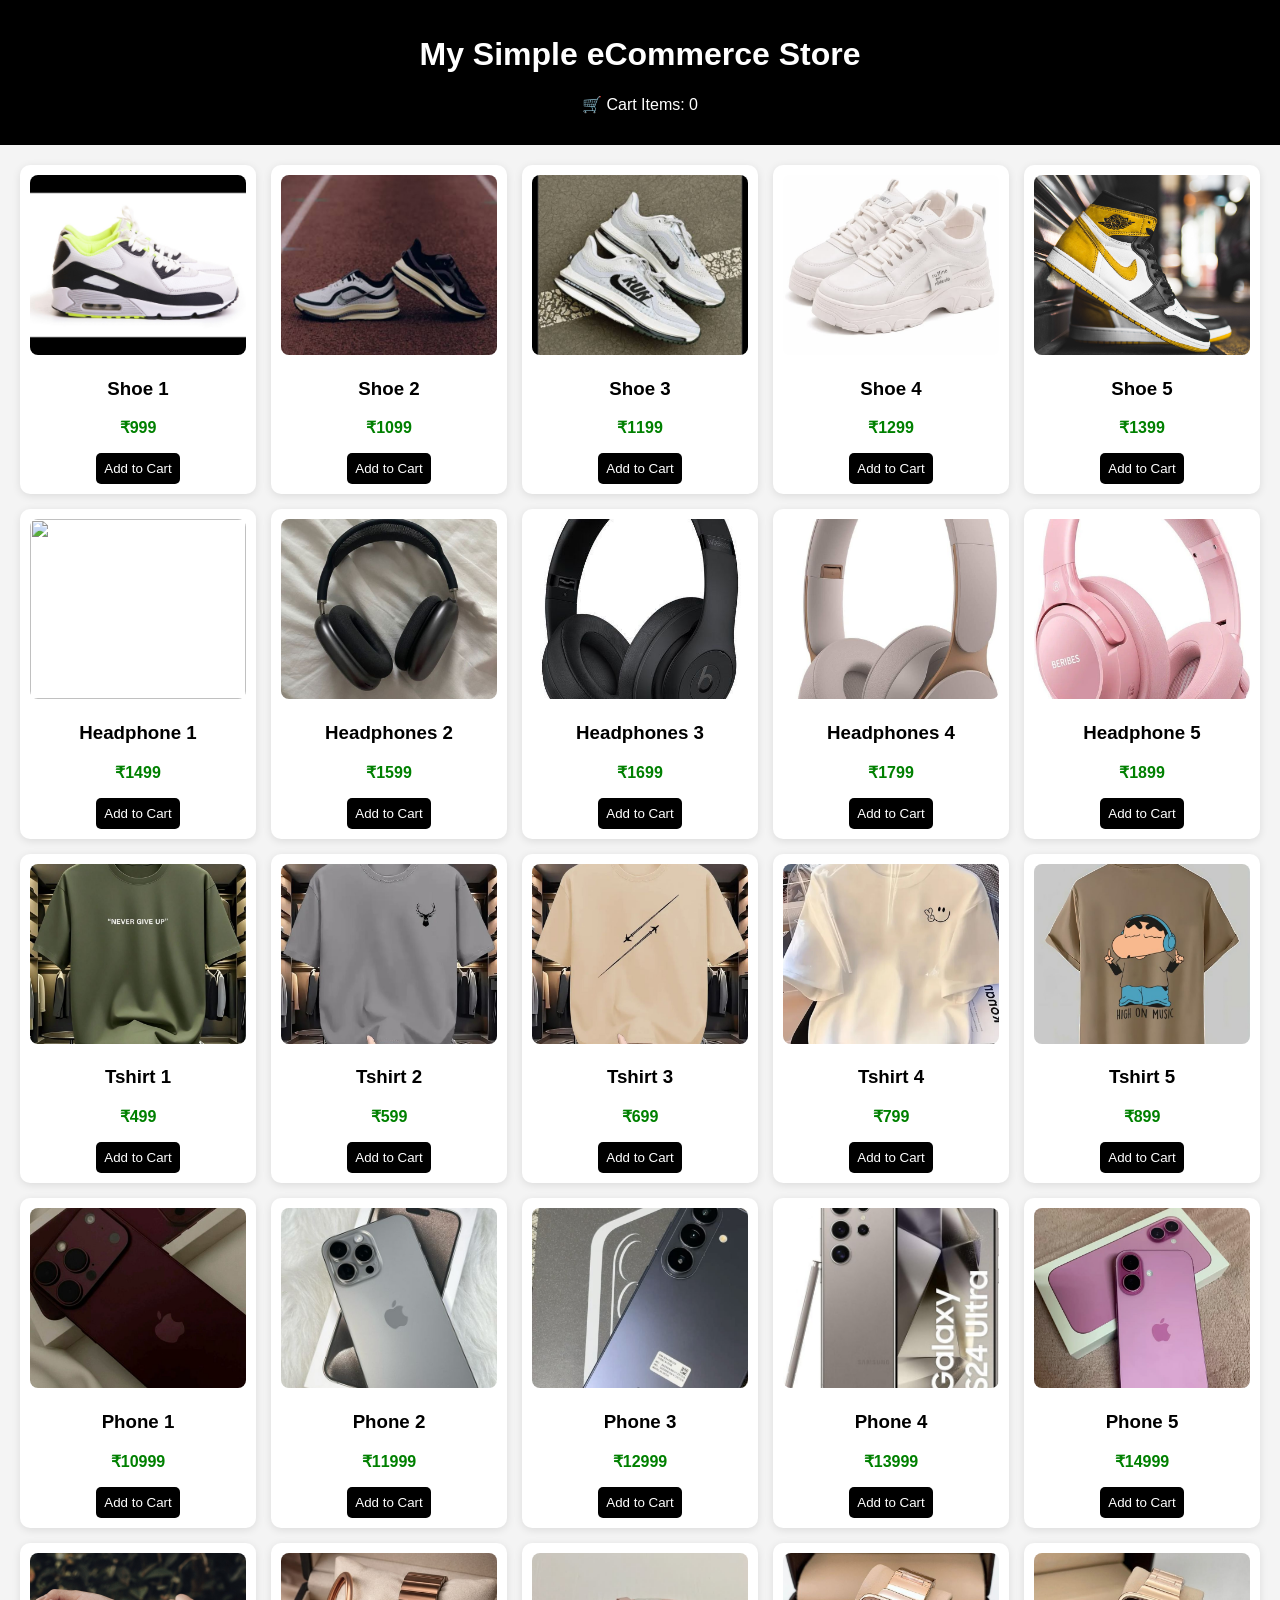
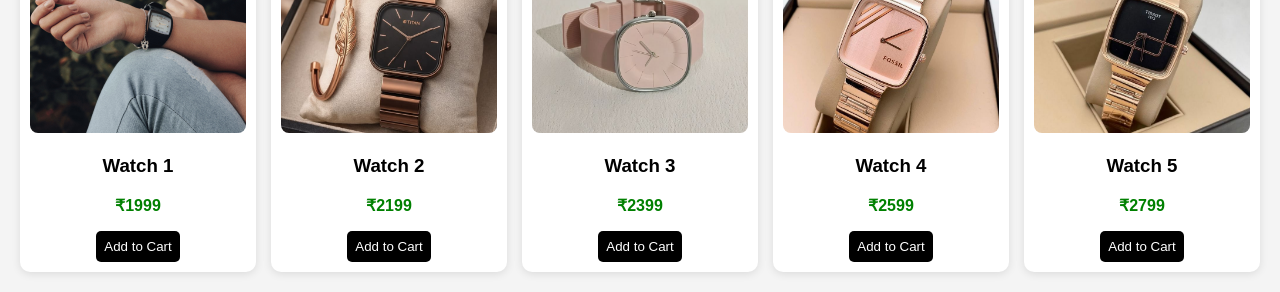
==== index.html @ 7e72c927 "Update index.html" ====
<!DOCTYPE html>
<html lang="en">
<head>
  <meta charset="UTF-8">
  <title>My eCommerce Store</title>

  <style>
    body {
      font-family: Arial;
      margin: 0;
      background: #f4f4f4;
    }

    header {
      background: black;
      color: white;
      padding: 15px;
      text-align: center;
      position: sticky;
      top: 0;
    }

    .container {
      display: grid;
      grid-template-columns: repeat(auto-fit, minmax(220px, 1fr));
      gap: 15px;
      padding: 20px;
    }

    .card {
      background: white;
      padding: 10px;
      border-radius: 10px;
      text-align: center;
      box-shadow: 0 2px 8px rgba(0,0,0,0.1);
    }

    .card img {
      width: 100%;
      height: 180px;
      object-fit: cover;
      border-radius: 8px;
    }

    .price {
      color: green;
      font-weight: bold;
    }

    button {
      padding: 8px;
      border: none;
      background: black;
      color: white;
      border-radius: 5px;
      cursor: pointer;
    }

    button:hover {
      background: #333;
    }
  </style>
</head>

<body>

<header>
  <h1>My Simple eCommerce Store</h1>
  <p>🛒 Cart Items: <span id="cart-count">0</span></p>
</header>

<div class="container">

  <!-- SHOES -->
  <div class="card">
    <img src="shoe1.jpg">
    <h3>Shoe 1</h3>
    <p class="price">₹999</p>
    <button onclick="addToCart('Shoe 1',999)">Add to Cart</button>
  </div>

  <div class="card">
    <img src="shoe2.jpg">
    <h3>Shoe 2</h3>
    <p class="price">₹1099</p>
    <button onclick="addToCart('Shoe 2',1099)">Add to Cart</button>
  </div>

  <div class="card">
    <img src="shoe3.jpg">
    <h3>Shoe 3</h3>
    <p class="price">₹1199</p>
    <button onclick="addToCart('Shoe 3',1199)">Add to Cart</button>
  </div>

  <div class="card">
    <img src="shoe4.jpg">
    <h3>Shoe 4</h3>
    <p class="price">₹1299</p>
    <button onclick="addToCart('Shoe 4',1299)">Add to Cart</button>
  </div>

  <div class="card">
    <img src="shoe5.jpg">
    <h3>Shoe 5</h3>
    <p class="price">₹1399</p>
    <button onclick="addToCart('Shoe 5',1399)">Add to Cart</button>
  </div>

  <!-- HEADPHONES -->
  <div class="card">
    <img src="headphones1.jpg">
    <h3>Headphone 1</h3>
    <p class="price">₹1499</p>
    <button onclick="addToCart('Headphone 1',1499)">Add to Cart</button>
  </div>

  <div class="card">
    <img src="headphones2.jpg">
    <h3>Headphones 2</h3>
    <p class="price">₹1599</p>
    <button onclick="addToCart('Headphone 2',1599)">Add to Cart</button>
  </div>

  <div class="card">
    <img src="headphones3.jpg">
    <h3>Headphones 3</h3>
    <p class="price">₹1699</p>
    <button onclick="addToCart('Headphone 3',1699)">Add to Cart</button>
  </div>

  <div class="card">
    <img src="headphones4.jpg">
    <h3>Headphones 4</h3>
    <p class="price">₹1799</p>
    <button onclick="addToCart('Headphone 4',1799)">Add to Cart</button>
  </div>

  <div class="card">
    <img src="headphones5.jpg">
    <h3>Headphone 5</h3>
    <p class="price">₹1899</p>
    <button onclick="addToCart('Headphone 5',1899)">Add to Cart</button>
  </div>

  <!-- TSHIRTS -->
  <div class="card">
    <img src="tshirt1.jpg">
    <h3>Tshirt 1</h3>
    <p class="price">₹499</p>
    <button onclick="addToCart('Tshirt 1',499)">Add to Cart</button>
  </div>

  <div class="card">
    <img src="tshirt2.jpg">
    <h3>Tshirt 2</h3>
    <p class="price">₹599</p>
    <button onclick="addToCart('Tshirt 2',599)">Add to Cart</button>
  </div>

  <div class="card">
    <img src="tshirt3.jpg">
    <h3>Tshirt 3</h3>
    <p class="price">₹699</p>
    <button onclick="addToCart('Tshirt 3',699)">Add to Cart</button>
  </div>

  <div class="card">
    <img src="tshirt4.jpg">
    <h3>Tshirt 4</h3>
    <p class="price">₹799</p>
    <button onclick="addToCart('Tshirt 4',799)">Add to Cart</button>
  </div>

  <div class="card">
    <img src="tshirt5.jpg">
    <h3>Tshirt 5</h3>
    <p class="price">₹899</p>
    <button onclick="addToCart('Tshirt 5',899)">Add to Cart</button>
  </div>

  <!-- PHONES -->
  <div class="card">
    <img src="phone1.jpg">
    <h3>Phone 1</h3>
    <p class="price">₹10999</p>
    <button onclick="addToCart('Phone 1',10999)">Add to Cart</button>
  </div>

  <div class="card">
    <img src="phone2.jpg">
    <h3>Phone 2</h3>
    <p class="price">₹11999</p>
    <button onclick="addToCart('Phone 2',11999)">Add to Cart</button>
  </div>

  <div class="card">
    <img src="phone3.jpg">
    <h3>Phone 3</h3>
    <p class="price">₹12999</p>
    <button onclick="addToCart('Phone 3',12999)">Add to Cart</button>
  </div>

  <div class="card">
    <img src="phone4.jpg">
    <h3>Phone 4</h3>
    <p class="price">₹13999</p>
    <button onclick="addToCart('Phone 4',13999)">Add to Cart</button>
  </div>

  <div class="card">
    <img src="phone5.jpg">
    <h3>Phone 5</h3>
    <p class="price">₹14999</p>
    <button onclick="addToCart('Phone 5',14999)">Add to Cart</button>
  </div>

  <!-- WATCHES -->
  <div class="card">
    <img src="watch1.jpg">
    <h3>Watch 1</h3>
    <p class="price">₹1999</p>
    <button onclick="addToCart('Watch 1',1999)">Add to Cart</button>
  </div>

  <div class="card">
    <img src="watch2.jpg">
    <h3>Watch 2</h3>
    <p class="price">₹2199</p>
    <button onclick="addToCart('Watch 2',2199)">Add to Cart</button>
  </div>

  <div class="card">
    <img src="watch3.jpg">
    <h3>Watch 3</h3>
    <p class="price">₹2399</p>
    <button onclick="addToCart('Watch 3',2399)">Add to Cart</button>
  </div>

  <div class="card">
    <img src="watch4.jpg">
    <h3>Watch 4</h3>
    <p class="price">₹2599</p>
    <button onclick="addToCart('Watch 4',2599)">Add to Cart</button>
  </div>

  <div class="card">
    <img src="watch5.jpg">
    <h3>Watch 5</h3>
    <p class="price">₹2799</p>
    <button onclick="addToCart('Watch 5',2799)">Add to Cart</button>
  </div>

</div>

<script>
  let cart = JSON.parse(localStorage.getItem("cart")) || [];

  function addToCart(name, price) {
    cart.push({ name, price });
    localStorage.setItem("cart", JSON.stringify(cart));
    document.getElementById("cart-count").innerText = cart.length;
    alert(name + " added to cart!");
  }

  document.getElementById("cart-count").innerText = cart.length;
</script>

</body>
</html>
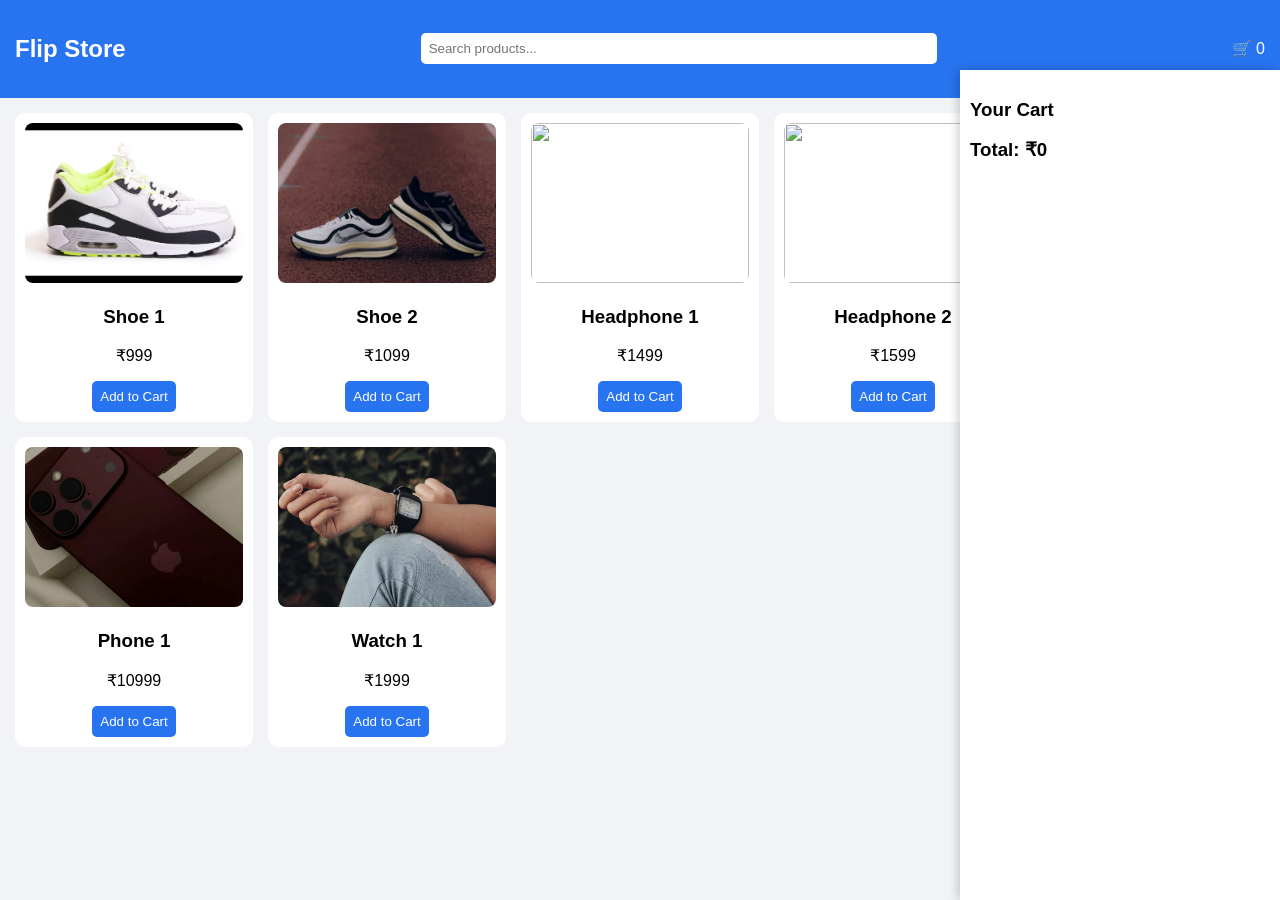
==== commit 0dbac473: "Update index.html" ====
--- a/index.html
+++ b/index.html
@@ -1,269 +1,208 @@
 <!DOCTYPE html>
 <html lang="en">
 <head>
-  <meta charset="UTF-8">
-  <title>My eCommerce Store</title>
-
-  <style>
-    body {
-      font-family: Arial;
-      margin: 0;
-      background: #f4f4f4;
-    }
-
-    header {
-      background: black;
-      color: white;
-      padding: 15px;
-      text-align: center;
-      position: sticky;
-      top: 0;
-    }
-
-    .container {
-      display: grid;
-      grid-template-columns: repeat(auto-fit, minmax(220px, 1fr));
-      gap: 15px;
-      padding: 20px;
-    }
-
-    .card {
-      background: white;
-      padding: 10px;
-      border-radius: 10px;
-      text-align: center;
-      box-shadow: 0 2px 8px rgba(0,0,0,0.1);
-    }
-
-    .card img {
-      width: 100%;
-      height: 180px;
-      object-fit: cover;
-      border-radius: 8px;
-    }
-
-    .price {
-      color: green;
-      font-weight: bold;
-    }
-
-    button {
-      padding: 8px;
-      border: none;
-      background: black;
-      color: white;
-      border-radius: 5px;
-      cursor: pointer;
-    }
-
-    button:hover {
-      background: #333;
-    }
-  </style>
+<meta charset="UTF-8">
+<title>Flip Store</title>
+
+<style>
+body{
+  font-family: Arial;
+  margin:0;
+  background:#f1f3f6;
+}
+
+/* HEADER */
+header{
+  background:#2874f0;
+  color:white;
+  padding:15px;
+  display:flex;
+  justify-content:space-between;
+  align-items:center;
+}
+
+header input{
+  width:40%;
+  padding:8px;
+  border:none;
+  border-radius:5px;
+}
+
+/* PRODUCTS */
+.container{
+  display:grid;
+  grid-template-columns:repeat(auto-fit,minmax(200px,1fr));
+  gap:15px;
+  padding:15px;
+}
+
+.card{
+  background:white;
+  padding:10px;
+  border-radius:10px;
+  text-align:center;
+}
+
+.card img{
+  width:100%;
+  height:160px;
+  object-fit:cover;
+  border-radius:8px;
+}
+
+button{
+  background:#2874f0;
+  color:white;
+  border:none;
+  padding:8px;
+  border-radius:5px;
+  cursor:pointer;
+}
+
+button:hover{
+  background:#0b5ed7;
+}
+
+/* CART BOX */
+.cart{
+  position:fixed;
+  right:0;
+  top:70px;
+  width:300px;
+  height:90%;
+  background:white;
+  box-shadow:-2px 0 10px rgba(0,0,0,0.2);
+  padding:10px;
+  overflow:auto;
+}
+
+.cart-item{
+  border-bottom:1px solid #ddd;
+  padding:10px;
+}
+
+.small-btn{
+  background:red;
+  padding:3px 6px;
+  font-size:12px;
+}
+</style>
 </head>
 
 <body>
 
 <header>
-  <h1>My Simple eCommerce Store</h1>
-  <p>🛒 Cart Items: <span id="cart-count">0</span></p>
+  <h2>Flip Store</h2>
+
+  <input type="text" id="search" placeholder="Search products...">
+
+  <div>
+    🛒 <span id="cart-count">0</span>
+  </div>
 </header>
 
-<div class="container">
-
-  <!-- SHOES -->
-  <div class="card">
-    <img src="shoe1.jpg">
-    <h3>Shoe 1</h3>
-    <p class="price">₹999</p>
-    <button onclick="addToCart('Shoe 1',999)">Add to Cart</button>
-  </div>
-
-  <div class="card">
-    <img src="shoe2.jpg">
-    <h3>Shoe 2</h3>
-    <p class="price">₹1099</p>
-    <button onclick="addToCart('Shoe 2',1099)">Add to Cart</button>
-  </div>
-
-  <div class="card">
-    <img src="shoe3.jpg">
-    <h3>Shoe 3</h3>
-    <p class="price">₹1199</p>
-    <button onclick="addToCart('Shoe 3',1199)">Add to Cart</button>
-  </div>
-
-  <div class="card">
-    <img src="shoe4.jpg">
-    <h3>Shoe 4</h3>
-    <p class="price">₹1299</p>
-    <button onclick="addToCart('Shoe 4',1299)">Add to Cart</button>
-  </div>
-
-  <div class="card">
-    <img src="shoe5.jpg">
-    <h3>Shoe 5</h3>
-    <p class="price">₹1399</p>
-    <button onclick="addToCart('Shoe 5',1399)">Add to Cart</button>
-  </div>
-
-  <!-- HEADPHONES -->
-  <div class="card">
-    <img src="headphones1.jpg">
-    <h3>Headphone 1</h3>
-    <p class="price">₹1499</p>
-    <button onclick="addToCart('Headphone 1',1499)">Add to Cart</button>
-  </div>
-
-  <div class="card">
-    <img src="headphones2.jpg">
-    <h3>Headphones 2</h3>
-    <p class="price">₹1599</p>
-    <button onclick="addToCart('Headphone 2',1599)">Add to Cart</button>
-  </div>
-
-  <div class="card">
-    <img src="headphones3.jpg">
-    <h3>Headphones 3</h3>
-    <p class="price">₹1699</p>
-    <button onclick="addToCart('Headphone 3',1699)">Add to Cart</button>
-  </div>
-
-  <div class="card">
-    <img src="headphones4.jpg">
-    <h3>Headphones 4</h3>
-    <p class="price">₹1799</p>
-    <button onclick="addToCart('Headphone 4',1799)">Add to Cart</button>
-  </div>
-
-  <div class="card">
-    <img src="headphones5.jpg">
-    <h3>Headphone 5</h3>
-    <p class="price">₹1899</p>
-    <button onclick="addToCart('Headphone 5',1899)">Add to Cart</button>
-  </div>
-
-  <!-- TSHIRTS -->
-  <div class="card">
-    <img src="tshirt1.jpg">
-    <h3>Tshirt 1</h3>
-    <p class="price">₹499</p>
-    <button onclick="addToCart('Tshirt 1',499)">Add to Cart</button>
-  </div>
-
-  <div class="card">
-    <img src="tshirt2.jpg">
-    <h3>Tshirt 2</h3>
-    <p class="price">₹599</p>
-    <button onclick="addToCart('Tshirt 2',599)">Add to Cart</button>
-  </div>
-
-  <div class="card">
-    <img src="tshirt3.jpg">
-    <h3>Tshirt 3</h3>
-    <p class="price">₹699</p>
-    <button onclick="addToCart('Tshirt 3',699)">Add to Cart</button>
-  </div>
-
-  <div class="card">
-    <img src="tshirt4.jpg">
-    <h3>Tshirt 4</h3>
-    <p class="price">₹799</p>
-    <button onclick="addToCart('Tshirt 4',799)">Add to Cart</button>
-  </div>
-
-  <div class="card">
-    <img src="tshirt5.jpg">
-    <h3>Tshirt 5</h3>
-    <p class="price">₹899</p>
-    <button onclick="addToCart('Tshirt 5',899)">Add to Cart</button>
-  </div>
-
-  <!-- PHONES -->
-  <div class="card">
-    <img src="phone1.jpg">
-    <h3>Phone 1</h3>
-    <p class="price">₹10999</p>
-    <button onclick="addToCart('Phone 1',10999)">Add to Cart</button>
-  </div>
-
-  <div class="card">
-    <img src="phone2.jpg">
-    <h3>Phone 2</h3>
-    <p class="price">₹11999</p>
-    <button onclick="addToCart('Phone 2',11999)">Add to Cart</button>
-  </div>
-
-  <div class="card">
-    <img src="phone3.jpg">
-    <h3>Phone 3</h3>
-    <p class="price">₹12999</p>
-    <button onclick="addToCart('Phone 3',12999)">Add to Cart</button>
-  </div>
-
-  <div class="card">
-    <img src="phone4.jpg">
-    <h3>Phone 4</h3>
-    <p class="price">₹13999</p>
-    <button onclick="addToCart('Phone 4',13999)">Add to Cart</button>
-  </div>
-
-  <div class="card">
-    <img src="phone5.jpg">
-    <h3>Phone 5</h3>
-    <p class="price">₹14999</p>
-    <button onclick="addToCart('Phone 5',14999)">Add to Cart</button>
-  </div>
-
-  <!-- WATCHES -->
-  <div class="card">
-    <img src="watch1.jpg">
-    <h3>Watch 1</h3>
-    <p class="price">₹1999</p>
-    <button onclick="addToCart('Watch 1',1999)">Add to Cart</button>
-  </div>
-
-  <div class="card">
-    <img src="watch2.jpg">
-    <h3>Watch 2</h3>
-    <p class="price">₹2199</p>
-    <button onclick="addToCart('Watch 2',2199)">Add to Cart</button>
-  </div>
-
-  <div class="card">
-    <img src="watch3.jpg">
-    <h3>Watch 3</h3>
-    <p class="price">₹2399</p>
-    <button onclick="addToCart('Watch 3',2399)">Add to Cart</button>
-  </div>
-
-  <div class="card">
-    <img src="watch4.jpg">
-    <h3>Watch 4</h3>
-    <p class="price">₹2599</p>
-    <button onclick="addToCart('Watch 4',2599)">Add to Cart</button>
-  </div>
-
-  <div class="card">
-    <img src="watch5.jpg">
-    <h3>Watch 5</h3>
-    <p class="price">₹2799</p>
-    <button onclick="addToCart('Watch 5',2799)">Add to Cart</button>
-  </div>
-
+<!-- PRODUCTS -->
+<div class="container" id="product-list"></div>
+
+<!-- CART -->
+<div class="cart">
+  <h3>Your Cart</h3>
+  <div id="cart-items"></div>
+  <h3 id="total"></h3>
 </div>
 
 <script>
-  let cart = JSON.parse(localStorage.getItem("cart")) || [];
-
-  function addToCart(name, price) {
-    cart.push({ name, price });
-    localStorage.setItem("cart", JSON.stringify(cart));
-    document.getElementById("cart-count").innerText = cart.length;
-    alert(name + " added to cart!");
+let cart = JSON.parse(localStorage.getItem("cart")) || [];
+
+/* PRODUCTS */
+let products = [
+  {name:"Shoe 1", price:999, img:"shoe1.jpg"},
+  {name:"Shoe 2", price:1099, img:"shoe2.jpg"},
+  {name:"Headphone 1", price:1499, img:"headphone1.jpg"},
+  {name:"Headphone 2", price:1599, img:"headphone2.jpg"},
+  {name:"Tshirt 1", price:499, img:"tshirt1.jpg"},
+  {name:"Phone 1", price:10999, img:"phone1.jpg"},
+  {name:"Watch 1", price:1999, img:"watch1.jpg"}
+];
+
+/* DISPLAY PRODUCTS */
+function display(list){
+  let box = document.getElementById("product-list");
+  box.innerHTML = "";
+
+  list.forEach((p,i)=>{
+    box.innerHTML += `
+      <div class="card">
+        <img src="${p.img}">
+        <h3>${p.name}</h3>
+        <p>₹${p.price}</p>
+        <button onclick="addToCart(${i})">Add to Cart</button>
+      </div>
+    `;
+  });
+}
+
+/* ADD TO CART */
+function addToCart(i){
+  let item = products[i];
+
+  let found = cart.find(c => c.name === item.name);
+
+  if(found){
+    found.qty += 1;
+  } else {
+    cart.push({...item, qty:1});
   }
 
+  saveCart();
+}
+
+/* REMOVE ITEM */
+function removeItem(i){
+  cart.splice(i,1);
+  saveCart();
+}
+
+/* SAVE + UPDATE */
+function saveCart(){
+  localStorage.setItem("cart", JSON.stringify(cart));
+  updateCart();
+}
+
+/* UPDATE CART UI */
+function updateCart(){
   document.getElementById("cart-count").innerText = cart.length;
+
+  let box = document.getElementById("cart-items");
+  box.innerHTML = "";
+
+  let total = 0;
+
+  cart.forEach((item,i)=>{
+    total += item.price * item.qty;
+
+    box.innerHTML += `
+      <div class="cart-item">
+        <b>${item.name}</b><br>
+        ₹${item.price} × ${item.qty}<br>
+        <button class="small-btn" onclick="removeItem(${i})">Remove</button>
+      </div>
+    `;
+  });
+
+  document.getElementById("total").innerText = "Total: ₹" + total;
+}
+
+/* SEARCH */
+document.getElementById("search").addEventListener("input",function(){
+  let value = this.value.toLowerCase();
+  let filtered = products.filter(p => p.name.toLowerCase().includes(value));
+  display(filtered);
+});
+
+/* INIT */
+display(products);
+updateCart();
 </script>
 
 </body>
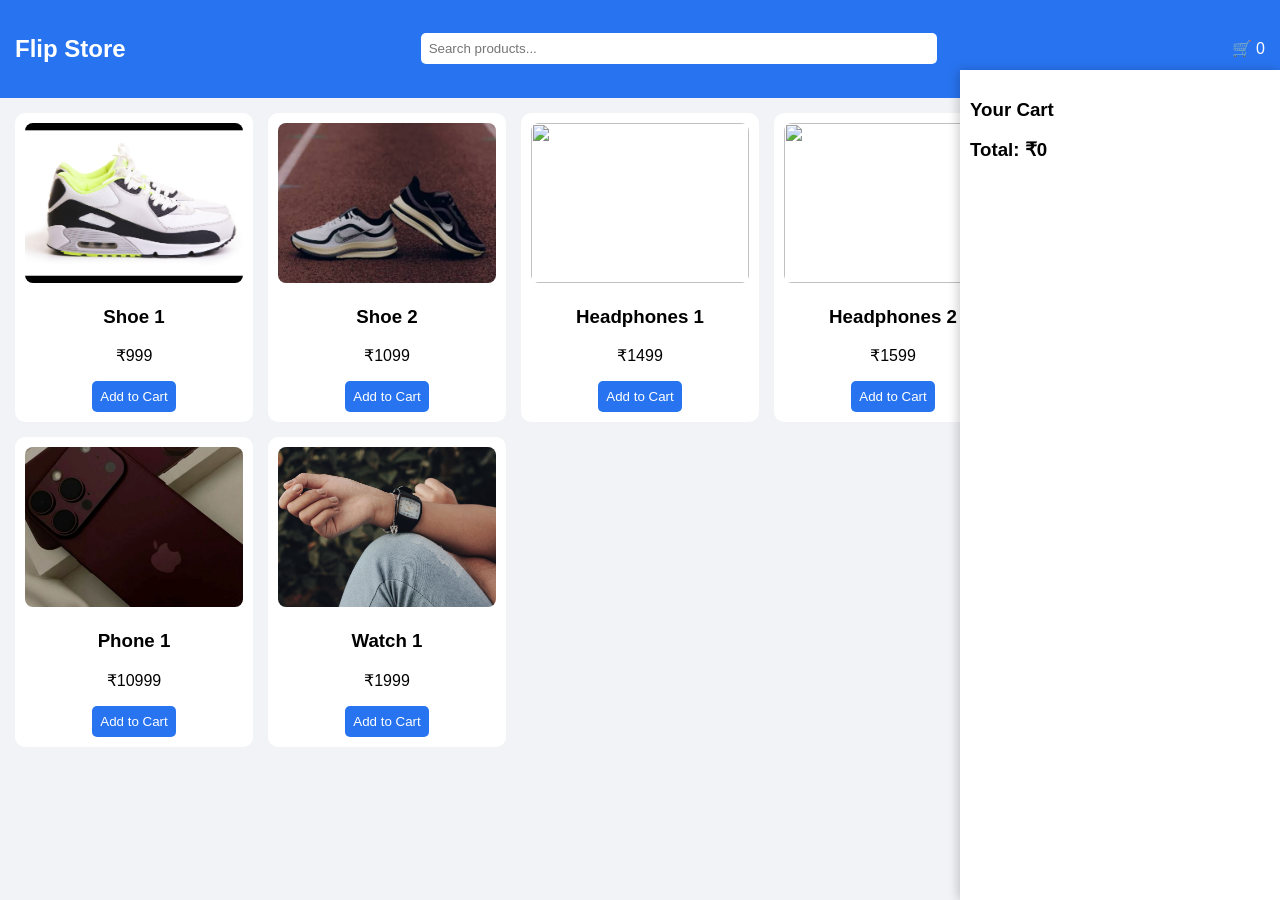
==== commit 204210df: "Update index.html" ====
--- a/index.html
+++ b/index.html
@@ -118,8 +118,8 @@
 let products = [
   {name:"Shoe 1", price:999, img:"shoe1.jpg"},
   {name:"Shoe 2", price:1099, img:"shoe2.jpg"},
-  {name:"Headphone 1", price:1499, img:"headphone1.jpg"},
-  {name:"Headphone 2", price:1599, img:"headphone2.jpg"},
+  {name:"Headphones 1", price:1499, img:"headphone1.jpg"},
+  {name:"Headphones 2", price:1599, img:"headphone2.jpg"},
   {name:"Tshirt 1", price:499, img:"tshirt1.jpg"},
   {name:"Phone 1", price:10999, img:"phone1.jpg"},
   {name:"Watch 1", price:1999, img:"watch1.jpg"}
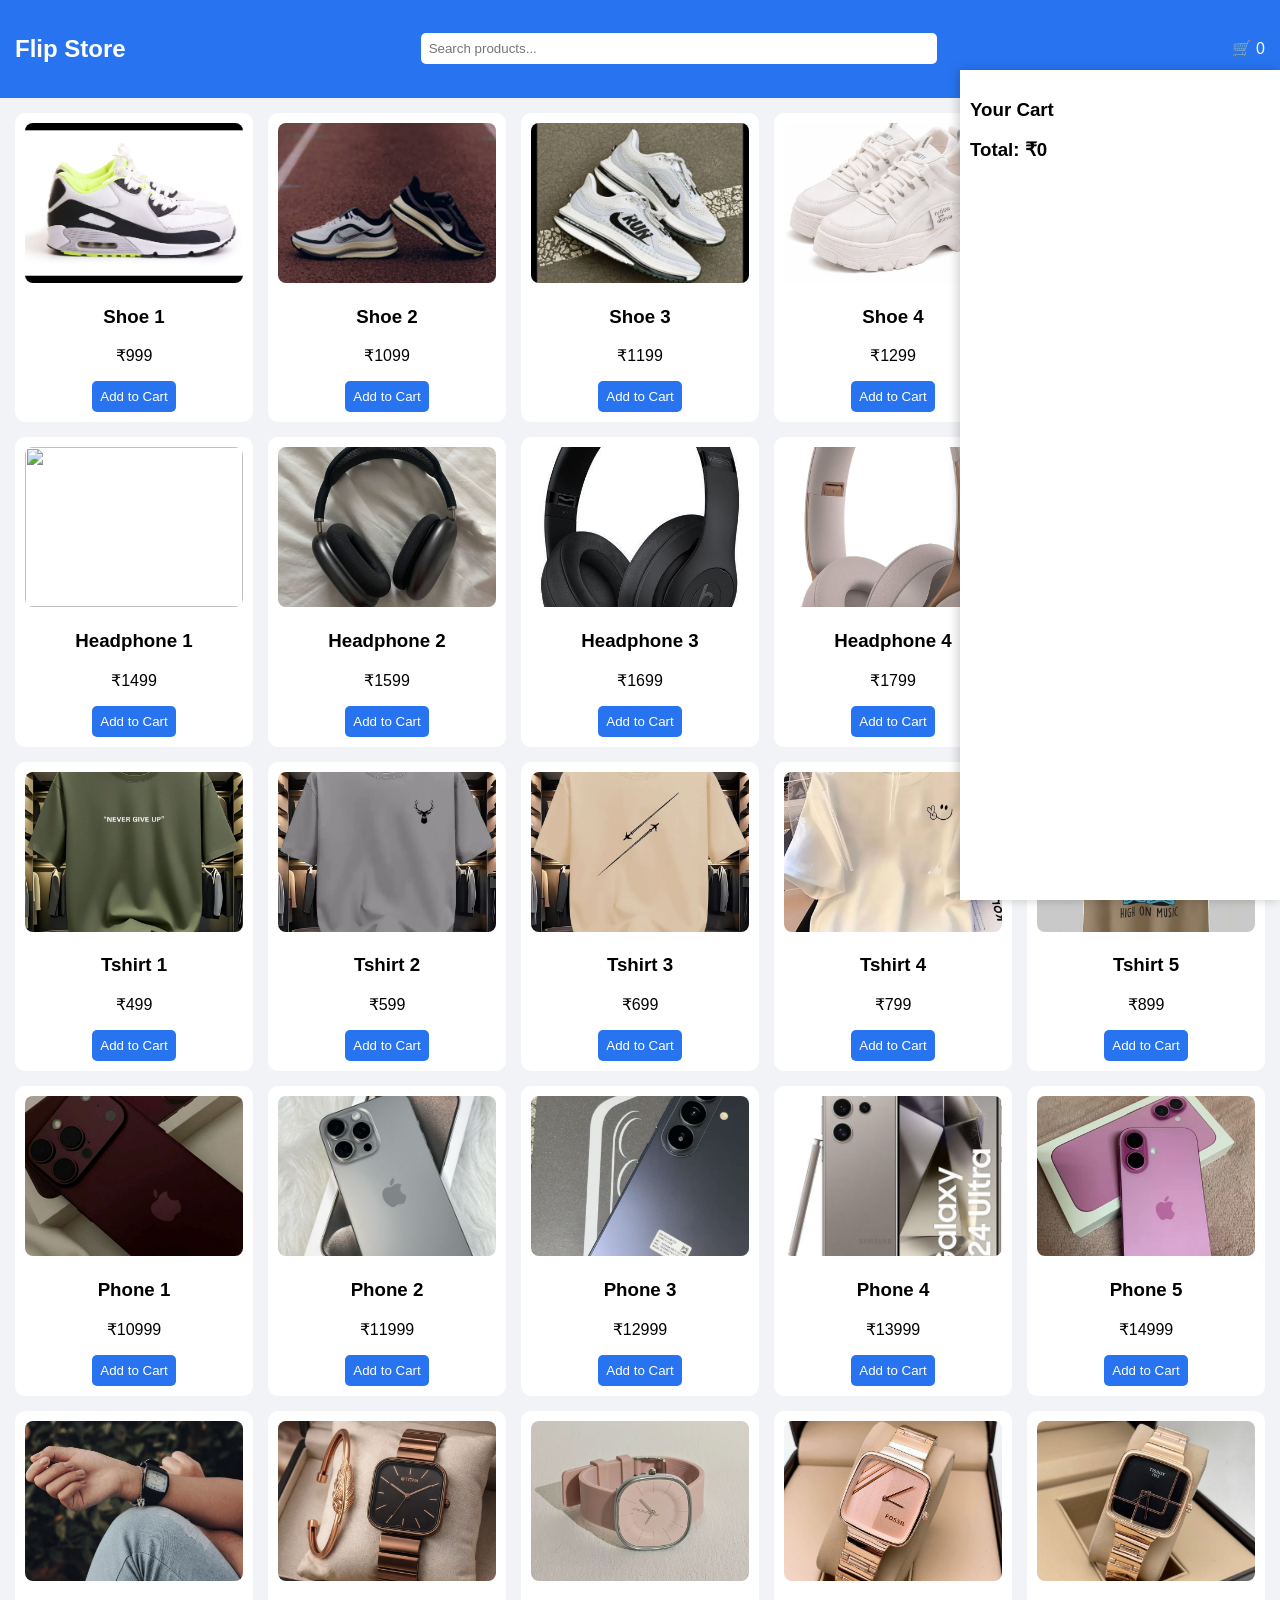
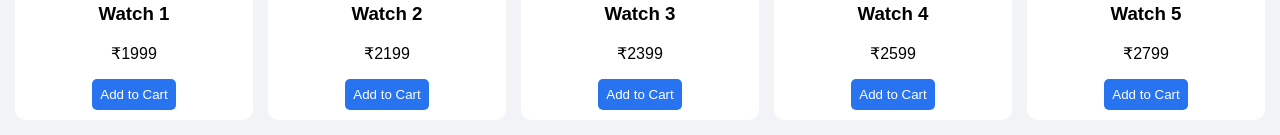
==== commit c4a8ab25: "Update product list and improve comments in index.html" ====
--- a/index.html
+++ b/index.html
@@ -1,4 +1,5 @@
-<!DOCTYPE html>
+
+  <!DOCTYPE html>
 <html lang="en">
 <head>
 <meta charset="UTF-8">
@@ -63,7 +64,7 @@
   background:#0b5ed7;
 }
 
-/* CART BOX */
+/* CART */
 .cart{
   position:fixed;
   right:0;
@@ -114,15 +115,37 @@
 <script>
 let cart = JSON.parse(localStorage.getItem("cart")) || [];
 
-/* PRODUCTS */
+/* 25 PRODUCTS */
 let products = [
   {name:"Shoe 1", price:999, img:"shoe1.jpg"},
   {name:"Shoe 2", price:1099, img:"shoe2.jpg"},
-  {name:"Headphones 1", price:1499, img:"headphone1.jpg"},
-  {name:"Headphones 2", price:1599, img:"headphone2.jpg"},
+  {name:"Shoe 3", price:1199, img:"shoe3.jpg"},
+  {name:"Shoe 4", price:1299, img:"shoe4.jpg"},
+  {name:"Shoe 5", price:1399, img:"shoe5.jpg"},
+
+  {name:"Headphone 1", price:1499, img:"headphones1.jpg"},
+  {name:"Headphone 2", price:1599, img:"headphones2.jpg"},
+  {name:"Headphone 3", price:1699, img:"headphones3.jpg"},
+  {name:"Headphone 4", price:1799, img:"headphones4.jpg"},
+  {name:"Headphone 5", price:1899, img:"headphones5.jpg"},
+
   {name:"Tshirt 1", price:499, img:"tshirt1.jpg"},
+  {name:"Tshirt 2", price:599, img:"tshirt2.jpg"},
+  {name:"Tshirt 3", price:699, img:"tshirt3.jpg"},
+  {name:"Tshirt 4", price:799, img:"tshirt4.jpg"},
+  {name:"Tshirt 5", price:899, img:"tshirt5.jpg"},
+
   {name:"Phone 1", price:10999, img:"phone1.jpg"},
-  {name:"Watch 1", price:1999, img:"watch1.jpg"}
+  {name:"Phone 2", price:11999, img:"phone2.jpg"},
+  {name:"Phone 3", price:12999, img:"phone3.jpg"},
+  {name:"Phone 4", price:13999, img:"phone4.jpg"},
+  {name:"Phone 5", price:14999, img:"phone5.jpg"},
+
+  {name:"Watch 1", price:1999, img:"watch1.jpg"},
+  {name:"Watch 2", price:2199, img:"watch2.jpg"},
+  {name:"Watch 3", price:2399, img:"watch3.jpg"},
+  {name:"Watch 4", price:2599, img:"watch4.jpg"},
+  {name:"Watch 5", price:2799, img:"watch5.jpg"}
 ];
 
 /* DISPLAY PRODUCTS */
@@ -163,13 +186,13 @@
   saveCart();
 }
 
-/* SAVE + UPDATE */
+/* SAVE */
 function saveCart(){
   localStorage.setItem("cart", JSON.stringify(cart));
   updateCart();
 }
 
-/* UPDATE CART UI */
+/* UPDATE CART */
 function updateCart(){
   document.getElementById("cart-count").innerText = cart.length;
 
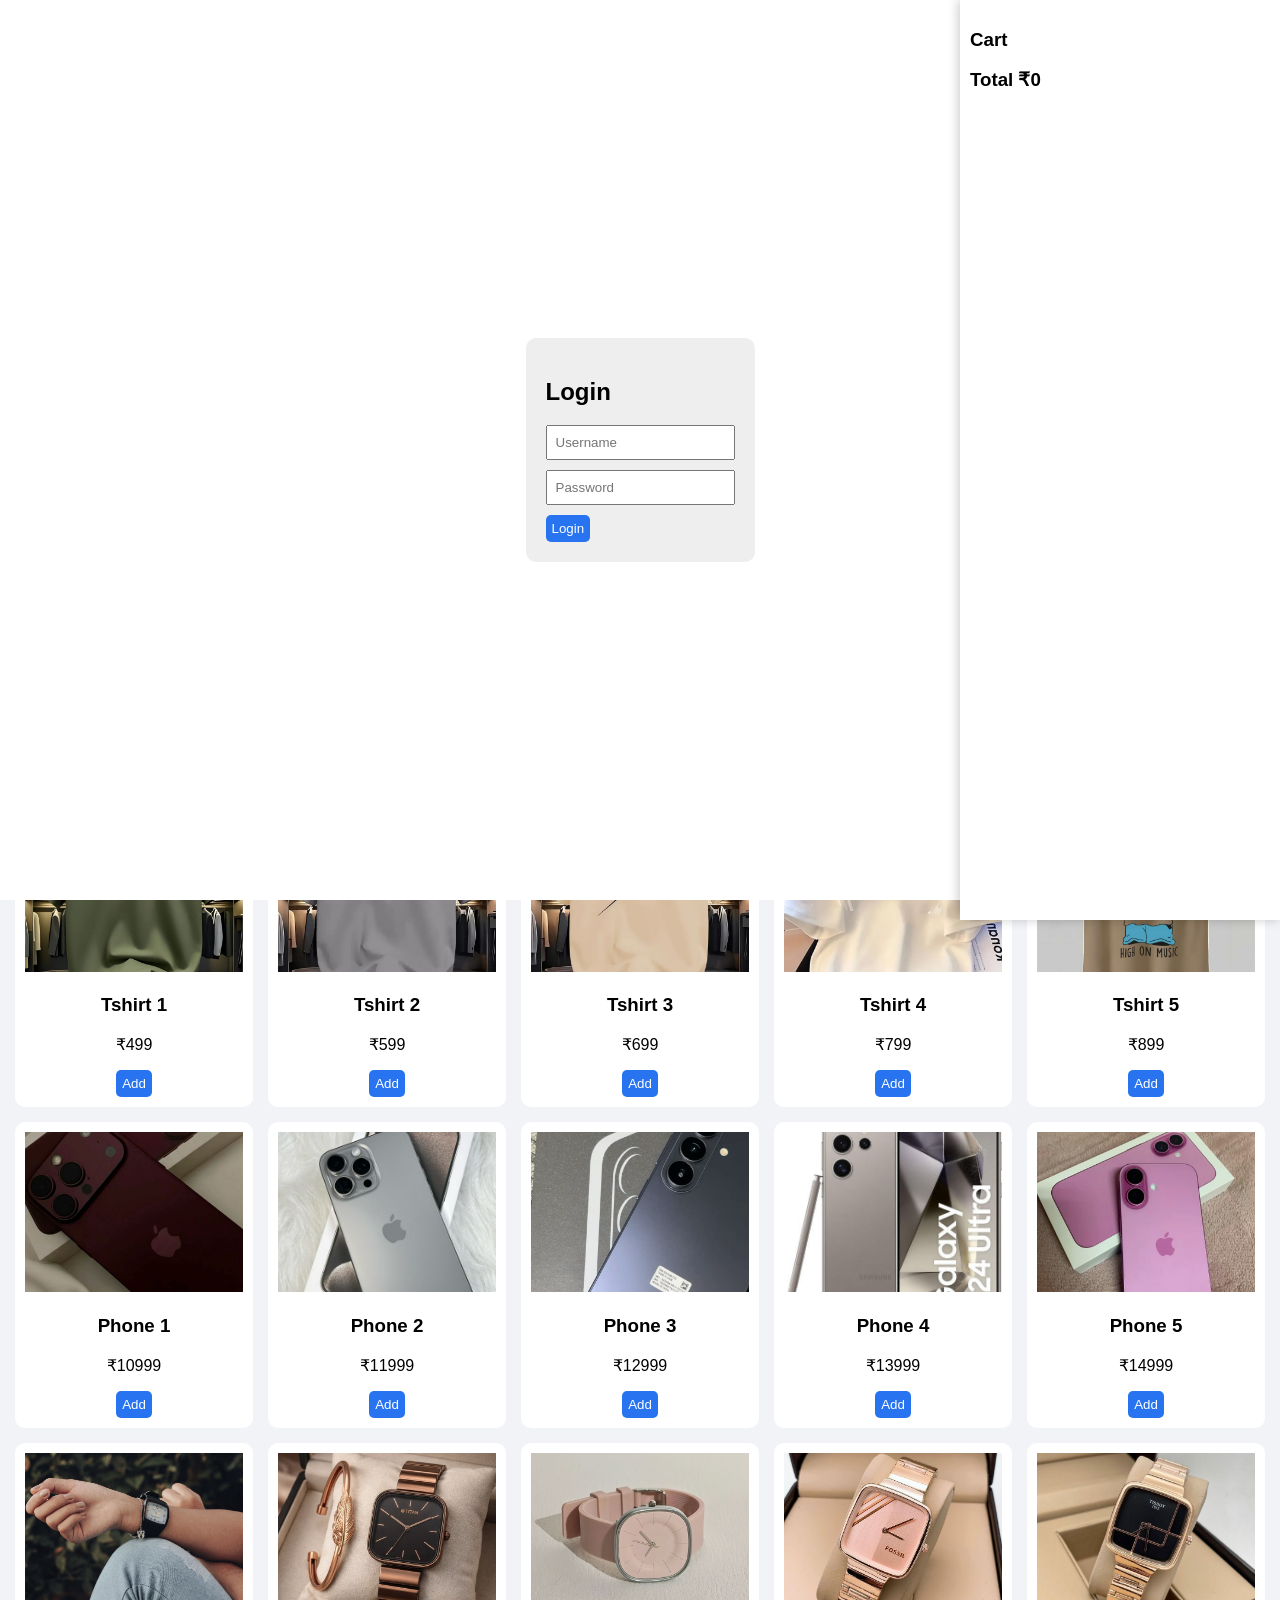
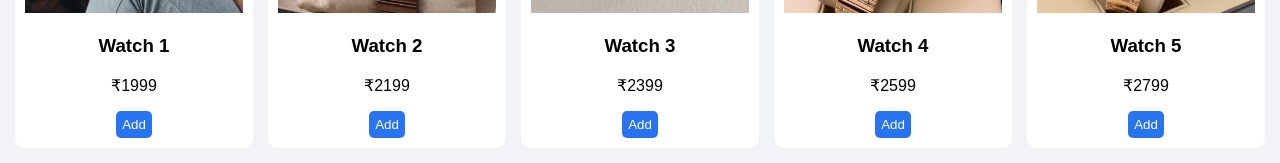
==== commit b0952de3: "Update index.html for Flip Store Pro features" ====
--- a/index.html
+++ b/index.html
@@ -1,14 +1,13 @@
-
-  <!DOCTYPE html>
+<!DOCTYPE html>
 <html lang="en">
 <head>
 <meta charset="UTF-8">
-<title>Flip Store</title>
+<title>Flip Store Pro</title>
 
 <style>
 body{
-  font-family: Arial;
   margin:0;
+  font-family:Arial;
   background:#f1f3f6;
 }
 
@@ -16,17 +15,37 @@
 header{
   background:#2874f0;
   color:white;
-  padding:15px;
+  padding:12px;
   display:flex;
   justify-content:space-between;
   align-items:center;
 }
 
 header input{
-  width:40%;
+  width:35%;
   padding:8px;
   border:none;
   border-radius:5px;
+}
+
+/* CATEGORY BAR */
+.tabs{
+  display:flex;
+  gap:10px;
+  padding:10px;
+  background:white;
+}
+
+.tab{
+  padding:8px 12px;
+  background:#eee;
+  border-radius:5px;
+  cursor:pointer;
+}
+
+.tab:hover{
+  background:#2874f0;
+  color:white;
 }
 
 /* PRODUCTS */
@@ -48,110 +67,156 @@
   width:100%;
   height:160px;
   object-fit:cover;
-  border-radius:8px;
 }
 
 button{
   background:#2874f0;
   color:white;
   border:none;
-  padding:8px;
+  padding:6px;
   border-radius:5px;
-  cursor:pointer;
-}
-
-button:hover{
-  background:#0b5ed7;
 }
 
 /* CART */
 .cart{
   position:fixed;
   right:0;
-  top:70px;
+  top:0;
   width:300px;
-  height:90%;
+  height:100%;
   background:white;
   box-shadow:-2px 0 10px rgba(0,0,0,0.2);
   padding:10px;
   overflow:auto;
 }
 
-.cart-item{
-  border-bottom:1px solid #ddd;
-  padding:10px;
-}
-
-.small-btn{
-  background:red;
-  padding:3px 6px;
-  font-size:12px;
+/* LOGIN */
+#loginBox{
+  position:fixed;
+  top:0;
+  left:0;
+  width:100%;
+  height:100%;
+  background:white;
+  display:flex;
+  justify-content:center;
+  align-items:center;
+}
+
+.login{
+  padding:20px;
+  background:#eee;
+  border-radius:10px;
+}
+
+.login input{
+  display:block;
+  margin:10px 0;
+  padding:8px;
 }
 </style>
 </head>
 
 <body>
 
+<!-- LOGIN -->
+<div id="loginBox">
+  <div class="login">
+    <h2>Login</h2>
+    <input id="user" placeholder="Username">
+    <input id="pass" type="password" placeholder="Password">
+    <button onclick="login()">Login</button>
+  </div>
+</div>
+
 <header>
-  <h2>Flip Store</h2>
-
-  <input type="text" id="search" placeholder="Search products...">
+  <h2>Flip Store Pro</h2>
+
+  <input id="search" placeholder="Search products...">
 
   <div>
     🛒 <span id="cart-count">0</span>
+    <button onclick="openCheckout()">Checkout</button>
   </div>
 </header>
 
+<!-- CATEGORY TABS -->
+<div class="tabs">
+  <div class="tab" onclick="filterCat('all')">All</div>
+  <div class="tab" onclick="filterCat('shoe')">Shoes</div>
+  <div class="tab" onclick="filterCat('headphone')">Headphones</div>
+  <div class="tab" onclick="filterCat('tshirt')">T-Shirts</div>
+  <div class="tab" onclick="filterCat('phone')">Phones</div>
+  <div class="tab" onclick="filterCat('watch')">Watches</div>
+</div>
+
 <!-- PRODUCTS -->
 <div class="container" id="product-list"></div>
 
 <!-- CART -->
 <div class="cart">
-  <h3>Your Cart</h3>
+  <h3>Cart</h3>
   <div id="cart-items"></div>
   <h3 id="total"></h3>
 </div>
 
+<!-- CHECKOUT -->
+<div id="checkoutBox" style="display:none; position:fixed; top:0; left:0; width:100%; height:100%; background:white; padding:20px;">
+  <h2>Checkout</h2>
+  <p id="checkoutTotal"></p>
+
+  <h3>Payment</h3>
+  <button onclick="pay()">Pay Now</button>
+  <button onclick="closeCheckout()">Close</button>
+</div>
+
 <script>
 let cart = JSON.parse(localStorage.getItem("cart")) || [];
 
+/* LOGIN */
+function login(){
+  document.getElementById("loginBox").style.display="none";
+}
+
 /* 25 PRODUCTS */
 let products = [
-  {name:"Shoe 1", price:999, img:"shoe1.jpg"},
-  {name:"Shoe 2", price:1099, img:"shoe2.jpg"},
-  {name:"Shoe 3", price:1199, img:"shoe3.jpg"},
-  {name:"Shoe 4", price:1299, img:"shoe4.jpg"},
-  {name:"Shoe 5", price:1399, img:"shoe5.jpg"},
-
-  {name:"Headphone 1", price:1499, img:"headphones1.jpg"},
-  {name:"Headphone 2", price:1599, img:"headphones2.jpg"},
-  {name:"Headphone 3", price:1699, img:"headphones3.jpg"},
-  {name:"Headphone 4", price:1799, img:"headphones4.jpg"},
-  {name:"Headphone 5", price:1899, img:"headphones5.jpg"},
-
-  {name:"Tshirt 1", price:499, img:"tshirt1.jpg"},
-  {name:"Tshirt 2", price:599, img:"tshirt2.jpg"},
-  {name:"Tshirt 3", price:699, img:"tshirt3.jpg"},
-  {name:"Tshirt 4", price:799, img:"tshirt4.jpg"},
-  {name:"Tshirt 5", price:899, img:"tshirt5.jpg"},
-
-  {name:"Phone 1", price:10999, img:"phone1.jpg"},
-  {name:"Phone 2", price:11999, img:"phone2.jpg"},
-  {name:"Phone 3", price:12999, img:"phone3.jpg"},
-  {name:"Phone 4", price:13999, img:"phone4.jpg"},
-  {name:"Phone 5", price:14999, img:"phone5.jpg"},
-
-  {name:"Watch 1", price:1999, img:"watch1.jpg"},
-  {name:"Watch 2", price:2199, img:"watch2.jpg"},
-  {name:"Watch 3", price:2399, img:"watch3.jpg"},
-  {name:"Watch 4", price:2599, img:"watch4.jpg"},
-  {name:"Watch 5", price:2799, img:"watch5.jpg"}
+  {name:"Shoe 1",cat:"shoe",price:999,img:"shoe1.jpg"},
+  {name:"Shoe 2",cat:"shoe",price:1099,img:"shoe2.jpg"},
+  {name:"Shoe 3",cat:"shoe",price:1199,img:"shoe3.jpg"},
+  {name:"Shoe 4",cat:"shoe",price:1299,img:"shoe4.jpg"},
+  {name:"Shoe 5",cat:"shoe",price:1399,img:"shoe5.jpg"},
+
+  {name:"Headphone 1",cat:"headphone",price:1499,img:"headphones1.jpg"},
+  {name:"Headphone 2",cat:"headphone",price:1599,img:"headphones2.jpg"},
+  {name:"Headphone 3",cat:"headphone",price:1699,img:"headphones3.jpg"},
+  {name:"Headphone 4",cat:"headphone",price:1799,img:"headphones4.jpg"},
+  {name:"Headphone 5",cat:"headphone",price:1899,img:"headphones5.jpg"},
+
+  {name:"Tshirt 1",cat:"tshirt",price:499,img:"tshirt1.jpg"},
+  {name:"Tshirt 2",cat:"tshirt",price:599,img:"tshirt2.jpg"},
+  {name:"Tshirt 3",cat:"tshirt",price:699,img:"tshirt3.jpg"},
+  {name:"Tshirt 4",cat:"tshirt",price:799,img:"tshirt4.jpg"},
+  {name:"Tshirt 5",cat:"tshirt",price:899,img:"tshirt5.jpg"},
+
+  {name:"Phone 1",cat:"phone",price:10999,img:"phone1.jpg"},
+  {name:"Phone 2",cat:"phone",price:11999,img:"phone2.jpg"},
+  {name:"Phone 3",cat:"phone",price:12999,img:"phone3.jpg"},
+  {name:"Phone 4",cat:"phone",price:13999,img:"phone4.jpg"},
+  {name:"Phone 5",cat:"phone",price:14999,img:"phone5.jpg"},
+
+  {name:"Watch 1",cat:"watch",price:1999,img:"watch1.jpg"},
+  {name:"Watch 2",cat:"watch",price:2199,img:"watch2.jpg"},
+  {name:"Watch 3",cat:"watch",price:2399,img:"watch3.jpg"},
+  {name:"Watch 4",cat:"watch",price:2599,img:"watch4.jpg"},
+  {name:"Watch 5",cat:"watch",price:2799,img:"watch5.jpg"}
 ];
 
-/* DISPLAY PRODUCTS */
+let current = products;
+
+/* DISPLAY */
 function display(list){
   let box = document.getElementById("product-list");
-  box.innerHTML = "";
+  box.innerHTML="";
 
   list.forEach((p,i)=>{
     box.innerHTML += `
@@ -159,73 +224,83 @@
         <img src="${p.img}">
         <h3>${p.name}</h3>
         <p>₹${p.price}</p>
-        <button onclick="addToCart(${i})">Add to Cart</button>
+        <button onclick="addToCart(${i})">Add</button>
       </div>
     `;
   });
 }
 
-/* ADD TO CART */
+/* FILTER */
+function filterCat(cat){
+  if(cat=="all") display(products);
+  else display(products.filter(p=>p.cat==cat));
+}
+
+/* CART */
 function addToCart(i){
   let item = products[i];
-
-  let found = cart.find(c => c.name === item.name);
-
-  if(found){
-    found.qty += 1;
-  } else {
-    cart.push({...item, qty:1});
-  }
-
-  saveCart();
-}
-
-/* REMOVE ITEM */
-function removeItem(i){
-  cart.splice(i,1);
-  saveCart();
-}
-
-/* SAVE */
-function saveCart(){
-  localStorage.setItem("cart", JSON.stringify(cart));
-  updateCart();
-}
-
-/* UPDATE CART */
-function updateCart(){
-  document.getElementById("cart-count").innerText = cart.length;
-
-  let box = document.getElementById("cart-items");
-  box.innerHTML = "";
-
-  let total = 0;
-
-  cart.forEach((item,i)=>{
-    total += item.price * item.qty;
-
-    box.innerHTML += `
-      <div class="cart-item">
-        <b>${item.name}</b><br>
-        ₹${item.price} × ${item.qty}<br>
-        <button class="small-btn" onclick="removeItem(${i})">Remove</button>
+  let found = cart.find(c=>c.name==item.name);
+
+  if(found) found.qty++;
+  else cart.push({...item,qty:1});
+
+  save();
+}
+
+function save(){
+  localStorage.setItem("cart",JSON.stringify(cart));
+  update();
+}
+
+function update(){
+  document.getElementById("cart-count").innerText=cart.length;
+
+  let box=document.getElementById("cart-items");
+  box.innerHTML="";
+
+  let total=0;
+
+  cart.forEach((c,i)=>{
+    total+=c.price*c.qty;
+
+    box.innerHTML+=`
+      <div>
+        ${c.name} (x${c.qty})<br>
+        ₹${c.price}
       </div>
     `;
   });
 
-  document.getElementById("total").innerText = "Total: ₹" + total;
+  document.getElementById("total").innerText="Total ₹"+total;
 }
 
 /* SEARCH */
-document.getElementById("search").addEventListener("input",function(){
-  let value = this.value.toLowerCase();
-  let filtered = products.filter(p => p.name.toLowerCase().includes(value));
-  display(filtered);
+document.getElementById("search").addEventListener("input",e=>{
+  let v=e.target.value.toLowerCase();
+  display(products.filter(p=>p.name.toLowerCase().includes(v)));
 });
 
-/* INIT */
+/* CHECKOUT */
+function openCheckout(){
+  let total=0;
+  cart.forEach(c=>total+=c.price*c.qty);
+  document.getElementById("checkoutTotal").innerText="Pay ₹"+total;
+  document.getElementById("checkoutBox").style.display="block";
+}
+
+function closeCheckout(){
+  document.getElementById("checkoutBox").style.display="none";
+}
+
+function pay(){
+  alert("Payment Successful (Demo)");
+  cart=[];
+  save();
+  closeCheckout();
+}
+
 display(products);
-updateCart();
+update();
 </script>
 
 </body>
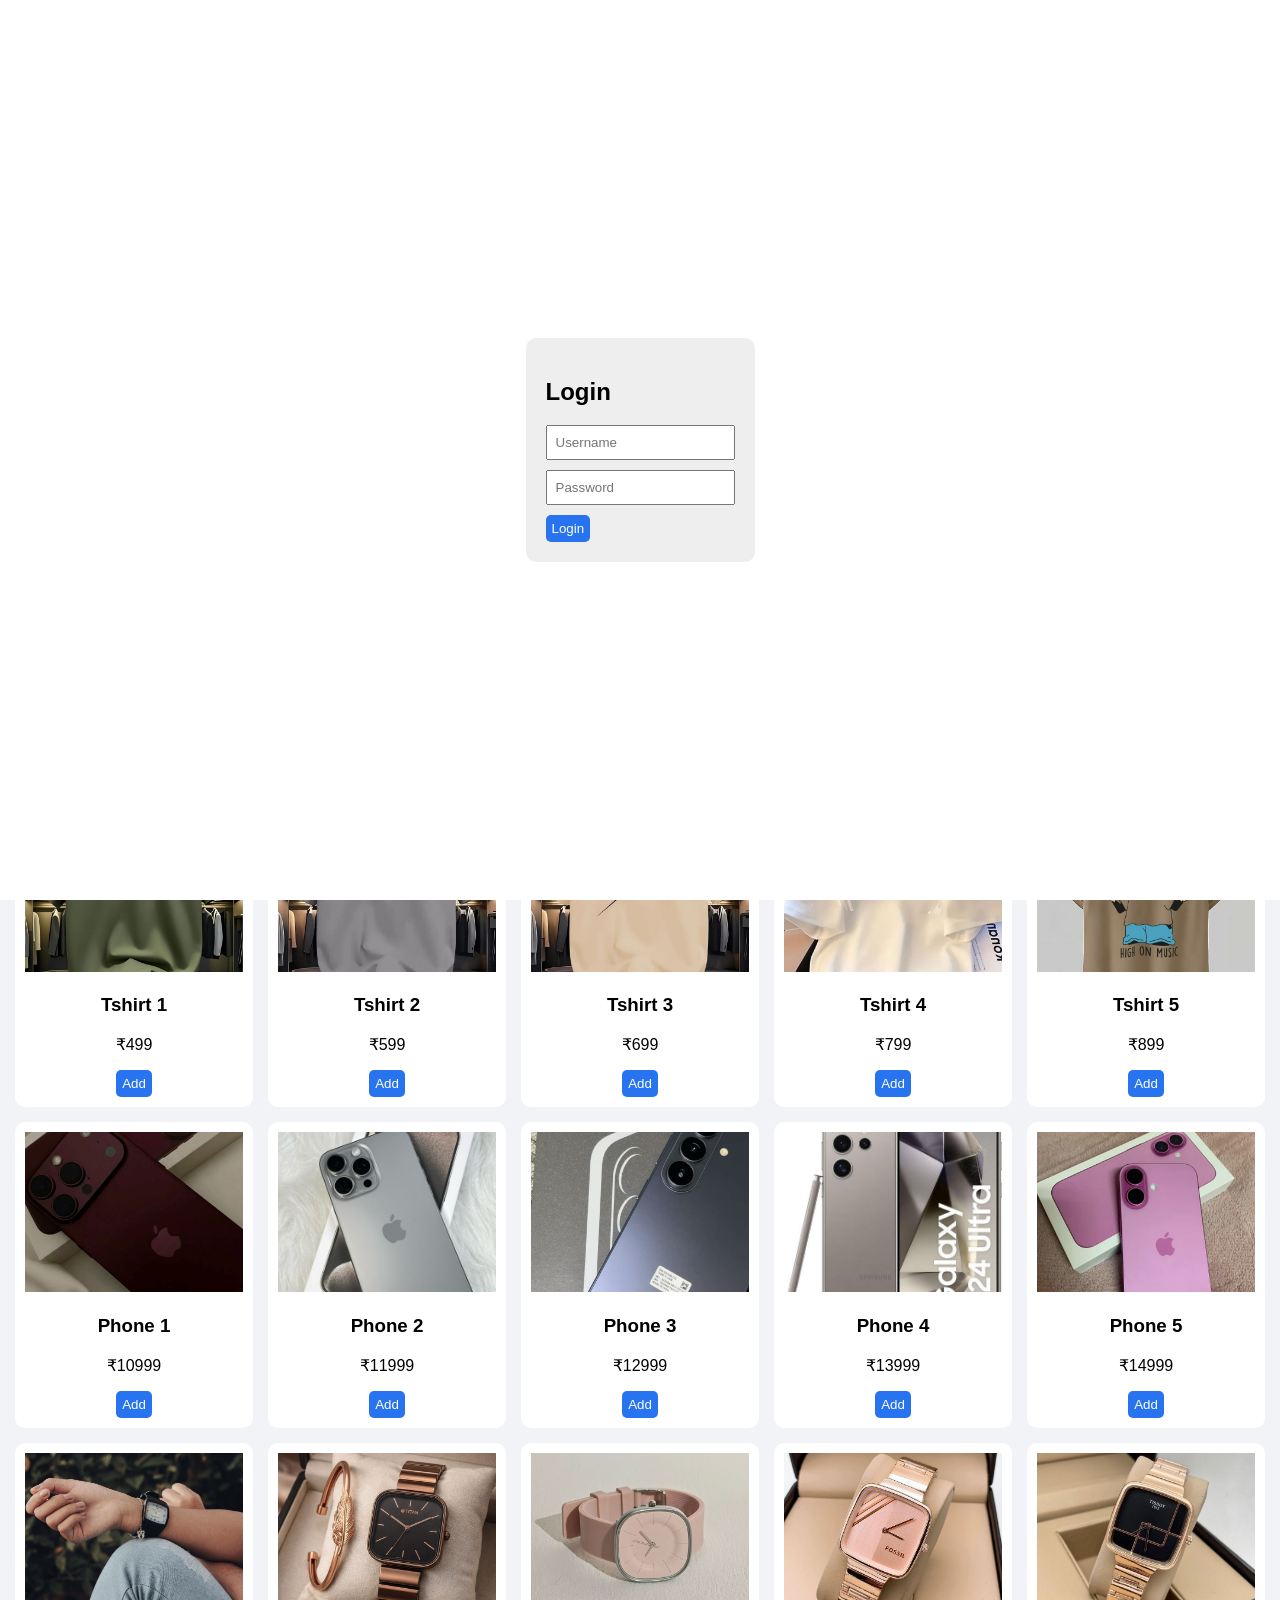
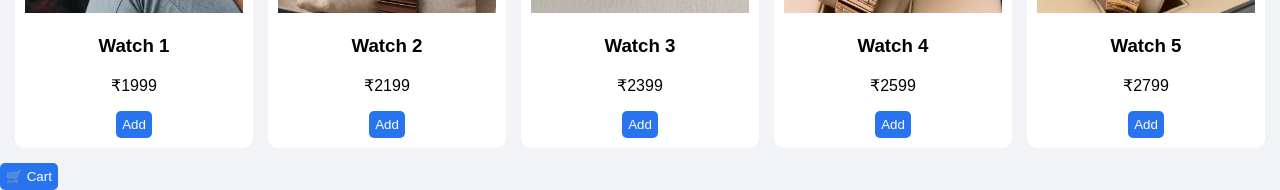
==== commit 926b6332: "Update index.html" ====
--- a/index.html
+++ b/index.html
@@ -154,10 +154,13 @@
 <div class="container" id="product-list"></div>
 
 <!-- CART -->
-<div class="cart">
+  <button onclick="toggleCart()">🛒 Cart</button>
+<div class="cart" id="cartBox" style="display:none;">
   <h3>Cart</h3>
   <div id="cart-items"></div>
   <h3 id="total"></h3>
+</div>
+
 </div>
 
 <!-- CHECKOUT -->
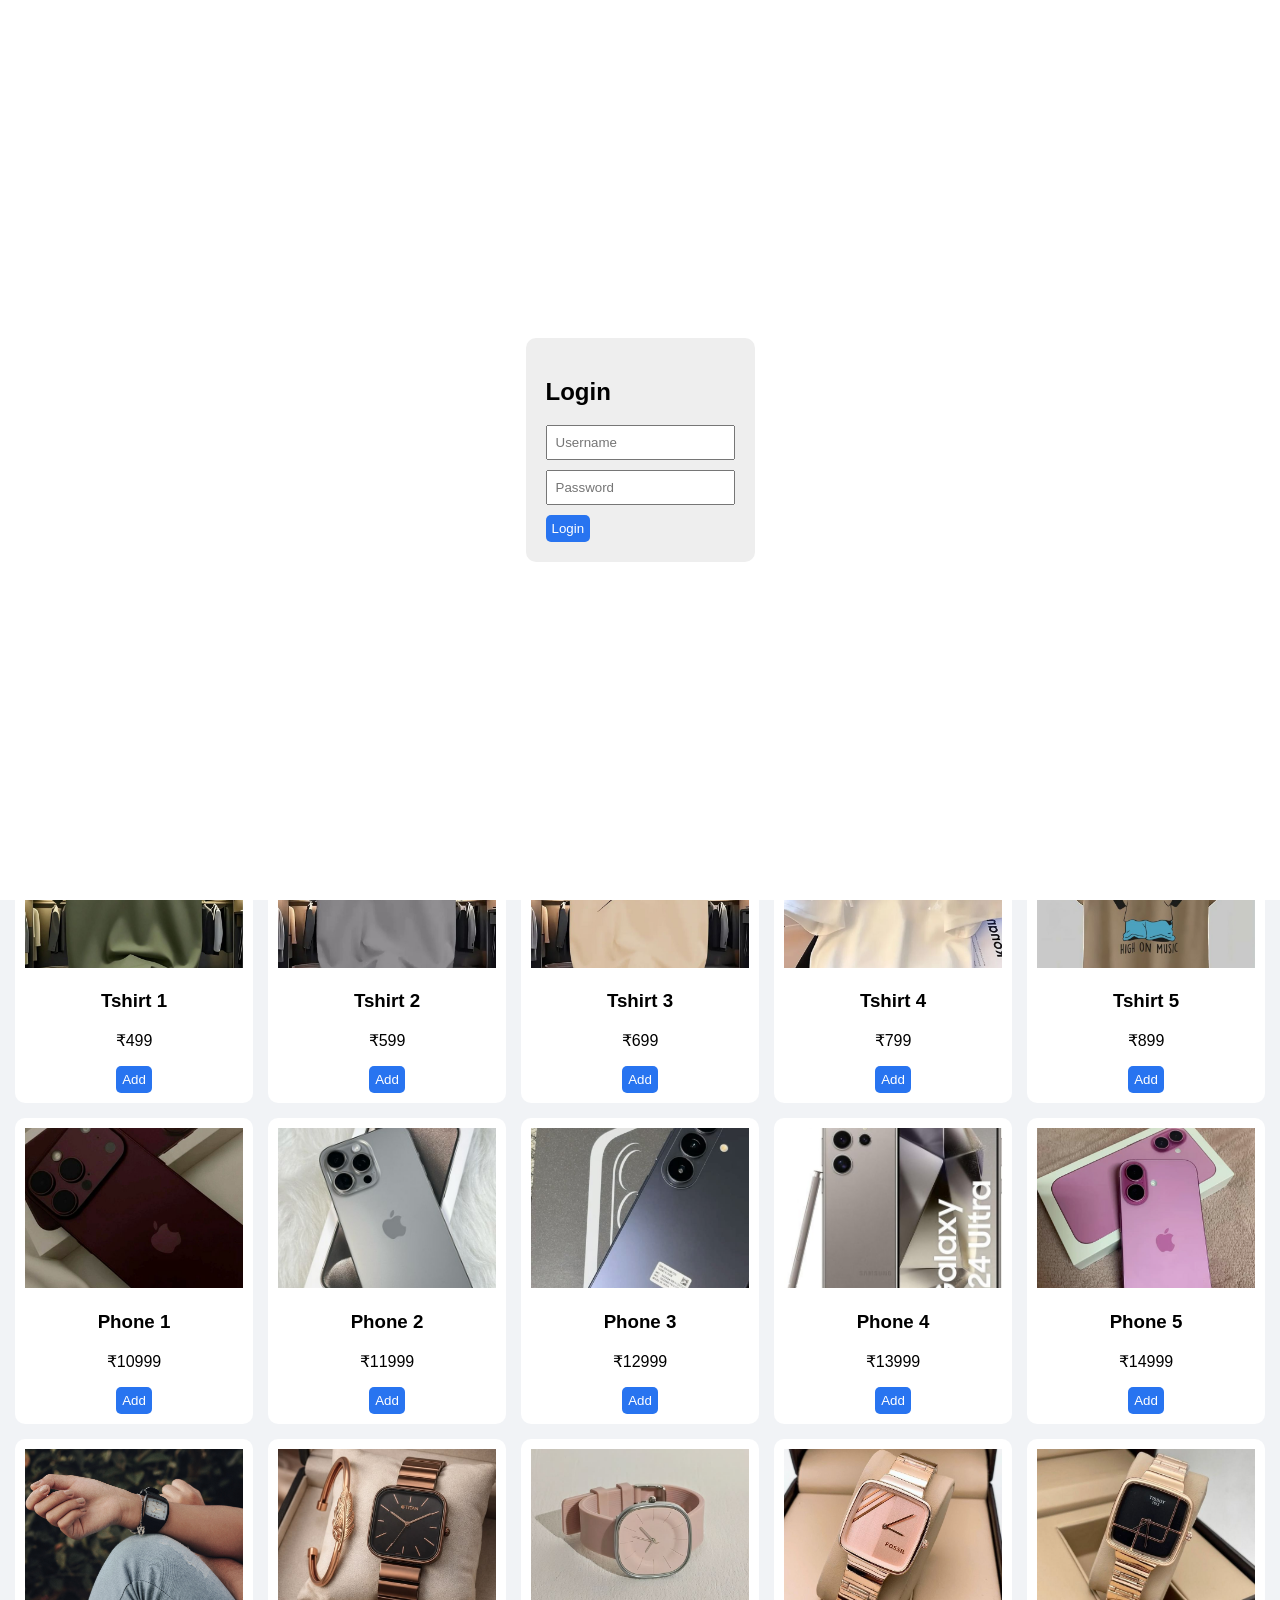
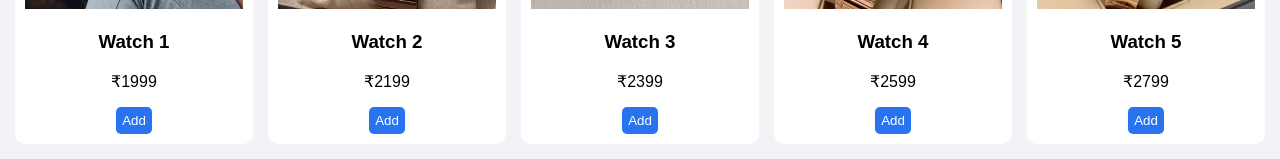
==== commit 8a08a13a: "Update index.html" ====
--- a/index.html
+++ b/index.html
@@ -2,7 +2,7 @@
 <html lang="en">
 <head>
 <meta charset="UTF-8">
-<title>Flip Store Pro</title>
+<title>Flip Store Full Pro</title>
 
 <style>
 body{
@@ -22,13 +22,13 @@
 }
 
 header input{
-  width:35%;
+  width:30%;
   padding:8px;
   border:none;
   border-radius:5px;
 }
 
-/* CATEGORY BAR */
+/* TABS */
 .tabs{
   display:flex;
   gap:10px;
@@ -37,15 +37,10 @@
 }
 
 .tab{
-  padding:8px 12px;
+  padding:6px 10px;
   background:#eee;
   border-radius:5px;
   cursor:pointer;
-}
-
-.tab:hover{
-  background:#2874f0;
-  color:white;
 }
 
 /* PRODUCTS */
@@ -75,44 +70,57 @@
   border:none;
   padding:6px;
   border-radius:5px;
+  cursor:pointer;
 }
 
 /* CART */
 .cart{
   position:fixed;
   right:0;
-  top:0;
+  top:60px;
   width:300px;
-  height:100%;
+  height:90%;
   background:white;
   box-shadow:-2px 0 10px rgba(0,0,0,0.2);
   padding:10px;
   overflow:auto;
+  display:none;
 }
 
 /* LOGIN */
-#loginBox{
+#login{
+  position:fixed;
+  width:100%;
+  height:100%;
+  background:white;
+  display:flex;
+  justify-content:center;
+  align-items:center;
+}
+
+.box{
+  padding:20px;
+  background:#eee;
+  border-radius:10px;
+}
+
+.box input{
+  display:block;
+  margin:10px 0;
+  padding:8px;
+}
+
+/* CHECKOUT */
+#checkout{
   position:fixed;
   top:0;
   left:0;
   width:100%;
   height:100%;
   background:white;
-  display:flex;
-  justify-content:center;
-  align-items:center;
-}
-
-.login{
+  display:none;
   padding:20px;
-  background:#eee;
-  border-radius:10px;
-}
-
-.login input{
-  display:block;
-  margin:10px 0;
-  padding:8px;
+  text-align:center;
 }
 </style>
 </head>
@@ -120,8 +128,8 @@
 <body>
 
 <!-- LOGIN -->
-<div id="loginBox">
-  <div class="login">
+<div id="login">
+  <div class="box">
     <h2>Login</h2>
     <input id="user" placeholder="Username">
     <input id="pass" type="password" placeholder="Password">
@@ -130,179 +138,196 @@
 </div>
 
 <header>
-  <h2>Flip Store Pro</h2>
+  <h2>Flip Store Full</h2>
 
   <input id="search" placeholder="Search products...">
 
   <div>
     🛒 <span id="cart-count">0</span>
+    <button onclick="toggleCart()">Cart</button>
     <button onclick="openCheckout()">Checkout</button>
   </div>
 </header>
 
-<!-- CATEGORY TABS -->
+<!-- TABS -->
 <div class="tabs">
-  <div class="tab" onclick="filterCat('all')">All</div>
-  <div class="tab" onclick="filterCat('shoe')">Shoes</div>
-  <div class="tab" onclick="filterCat('headphone')">Headphones</div>
-  <div class="tab" onclick="filterCat('tshirt')">T-Shirts</div>
-  <div class="tab" onclick="filterCat('phone')">Phones</div>
-  <div class="tab" onclick="filterCat('watch')">Watches</div>
+  <div class="tab" onclick="filter('all')">All</div>
+  <div class="tab" onclick="filter('shoe')">Shoes</div>
+  <div class="tab" onclick="filter('headphone')">Headphones</div>
+  <div class="tab" onclick="filter('tshirt')">T-Shirts</div>
+  <div class="tab" onclick="filter('phone')">Phones</div>
+  <div class="tab" onclick="filter('watch')">Watches</div>
 </div>
 
 <!-- PRODUCTS -->
-<div class="container" id="product-list"></div>
+<div class="container" id="products"></div>
 
 <!-- CART -->
-  <button onclick="toggleCart()">🛒 Cart</button>
-<div class="cart" id="cartBox" style="display:none;">
-  <h3>Cart</h3>
-  <div id="cart-items"></div>
+<div class="cart" id="cartBox">
+  <h3>Your Cart</h3>
+  <div id="cartItems"></div>
   <h3 id="total"></h3>
 </div>
 
-</div>
-
 <!-- CHECKOUT -->
-<div id="checkoutBox" style="display:none; position:fixed; top:0; left:0; width:100%; height:100%; background:white; padding:20px;">
-  <h2>Checkout</h2>
-  <p id="checkoutTotal"></p>
-
-  <h3>Payment</h3>
-  <button onclick="pay()">Pay Now</button>
-  <button onclick="closeCheckout()">Close</button>
-</div>
+<div id="checkout"></div>
 
 <script>
 let cart = JSON.parse(localStorage.getItem("cart")) || [];
 
 /* LOGIN */
 function login(){
-  document.getElementById("loginBox").style.display="none";
+  document.getElementById("login").style.display="none";
 }
 
 /* 25 PRODUCTS */
 let products = [
-  {name:"Shoe 1",cat:"shoe",price:999,img:"shoe1.jpg"},
-  {name:"Shoe 2",cat:"shoe",price:1099,img:"shoe2.jpg"},
-  {name:"Shoe 3",cat:"shoe",price:1199,img:"shoe3.jpg"},
-  {name:"Shoe 4",cat:"shoe",price:1299,img:"shoe4.jpg"},
-  {name:"Shoe 5",cat:"shoe",price:1399,img:"shoe5.jpg"},
-
-  {name:"Headphone 1",cat:"headphone",price:1499,img:"headphones1.jpg"},
-  {name:"Headphone 2",cat:"headphone",price:1599,img:"headphones2.jpg"},
-  {name:"Headphone 3",cat:"headphone",price:1699,img:"headphones3.jpg"},
-  {name:"Headphone 4",cat:"headphone",price:1799,img:"headphones4.jpg"},
-  {name:"Headphone 5",cat:"headphone",price:1899,img:"headphones5.jpg"},
-
-  {name:"Tshirt 1",cat:"tshirt",price:499,img:"tshirt1.jpg"},
-  {name:"Tshirt 2",cat:"tshirt",price:599,img:"tshirt2.jpg"},
-  {name:"Tshirt 3",cat:"tshirt",price:699,img:"tshirt3.jpg"},
-  {name:"Tshirt 4",cat:"tshirt",price:799,img:"tshirt4.jpg"},
-  {name:"Tshirt 5",cat:"tshirt",price:899,img:"tshirt5.jpg"},
-
-  {name:"Phone 1",cat:"phone",price:10999,img:"phone1.jpg"},
-  {name:"Phone 2",cat:"phone",price:11999,img:"phone2.jpg"},
-  {name:"Phone 3",cat:"phone",price:12999,img:"phone3.jpg"},
-  {name:"Phone 4",cat:"phone",price:13999,img:"phone4.jpg"},
-  {name:"Phone 5",cat:"phone",price:14999,img:"phone5.jpg"},
-
-  {name:"Watch 1",cat:"watch",price:1999,img:"watch1.jpg"},
-  {name:"Watch 2",cat:"watch",price:2199,img:"watch2.jpg"},
-  {name:"Watch 3",cat:"watch",price:2399,img:"watch3.jpg"},
-  {name:"Watch 4",cat:"watch",price:2599,img:"watch4.jpg"},
-  {name:"Watch 5",cat:"watch",price:2799,img:"watch5.jpg"}
+  {n:"Shoe 1",c:"shoe",p:999,i:"shoe1.jpg"},
+  {n:"Shoe 2",c:"shoe",p:1099,i:"shoe2.jpg"},
+  {n:"Shoe 3",c:"shoe",p:1199,i:"shoe3.jpg"},
+  {n:"Shoe 4",c:"shoe",p:1299,i:"shoe4.jpg"},
+  {n:"Shoe 5",c:"shoe",p:1399,i:"shoe5.jpg"},
+
+  {n:"Headphone 1",c:"headphone",p:1499,i:"headphones1.jpg"},
+  {n:"Headphone 2",c:"headphone",p:1599,i:"headphones2.jpg"},
+  {n:"Headphone 3",c:"headphone",p:1699,i:"headphones3.jpg"},
+  {n:"Headphone 4",c:"headphone",p:1799,i:"headphones4.jpg"},
+  {n:"Headphone 5",c:"headphone",p:1899,i:"headphones5.jpg"},
+
+  {n:"Tshirt 1",c:"tshirt",p:499,i:"tshirt1.jpg"},
+  {n:"Tshirt 2",c:"tshirt",p:599,i:"tshirt2.jpg"},
+  {n:"Tshirt 3",c:"tshirt",p:699,i:"tshirt3.jpg"},
+  {n:"Tshirt 4",c:"tshirt",p:799,i:"tshirt4.jpg"},
+  {n:"Tshirt 5",c:"tshirt",p:899,i:"tshirt5.jpg"},
+
+  {n:"Phone 1",c:"phone",p:10999,i:"phone1.jpg"},
+  {n:"Phone 2",c:"phone",p:11999,i:"phone2.jpg"},
+  {n:"Phone 3",c:"phone",p:12999,i:"phone3.jpg"},
+  {n:"Phone 4",c:"phone",p:13999,i:"phone4.jpg"},
+  {n:"Phone 5",c:"phone",p:14999,i:"phone5.jpg"},
+
+  {n:"Watch 1",c:"watch",p:1999,i:"watch1.jpg"},
+  {n:"Watch 2",c:"watch",p:2199,i:"watch2.jpg"},
+  {n:"Watch 3",c:"watch",p:2399,i:"watch3.jpg"},
+  {n:"Watch 4",c:"watch",p:2599,i:"watch4.jpg"},
+  {n:"Watch 5",c:"watch",p:2799,i:"watch5.jpg"}
 ];
 
-let current = products;
-
 /* DISPLAY */
-function display(list){
-  let box = document.getElementById("product-list");
+function show(list){
+  let box=document.getElementById("products");
   box.innerHTML="";
-
   list.forEach((p,i)=>{
-    box.innerHTML += `
+    box.innerHTML+=`
       <div class="card">
-        <img src="${p.img}">
-        <h3>${p.name}</h3>
-        <p>₹${p.price}</p>
-        <button onclick="addToCart(${i})">Add</button>
+        <img src="${p.i}">
+        <h3>${p.n}</h3>
+        <p>₹${p.p}</p>
+        <button onclick="add(${i})">Add</button>
       </div>
     `;
   });
 }
 
-/* FILTER */
-function filterCat(cat){
-  if(cat=="all") display(products);
-  else display(products.filter(p=>p.cat==cat));
-}
-
-/* CART */
-function addToCart(i){
-  let item = products[i];
-  let found = cart.find(c=>c.name==item.name);
-
-  if(found) found.qty++;
-  else cart.push({...item,qty:1});
+/* ADD */
+function add(i){
+  let item=products[i];
+  let found=cart.find(c=>c.n==item.n);
+
+  if(found) found.q++;
+  else cart.push({...item,q:1});
 
   save();
 }
 
+/* REMOVE */
+function remove(i){
+  cart.splice(i,1);
+  save();
+}
+
+/* SAVE */
 function save(){
   localStorage.setItem("cart",JSON.stringify(cart));
   update();
 }
 
+/* UPDATE */
 function update(){
   document.getElementById("cart-count").innerText=cart.length;
 
-  let box=document.getElementById("cart-items");
+  let box=document.getElementById("cartItems");
   box.innerHTML="";
-
   let total=0;
 
   cart.forEach((c,i)=>{
-    total+=c.price*c.qty;
+    total+=c.p*c.q;
 
     box.innerHTML+=`
       <div>
-        ${c.name} (x${c.qty})<br>
-        ₹${c.price}
+        ${c.n} × ${c.q}<br>
+        ₹${c.p}
+        <button onclick="remove(${i})">X</button>
       </div>
+      <hr>
     `;
   });
 
   document.getElementById("total").innerText="Total ₹"+total;
+}
+
+/* CART TOGGLE */
+function toggleCart(){
+  let box=document.getElementById("cartBox");
+  box.style.display = box.style.display==="block"?"none":"block";
+}
+
+/* FILTER */
+function filter(c){
+  if(c=="all") show(products);
+  else show(products.filter(p=>p.c==c));
 }
 
 /* SEARCH */
 document.getElementById("search").addEventListener("input",e=>{
   let v=e.target.value.toLowerCase();
-  display(products.filter(p=>p.name.toLowerCase().includes(v)));
+  show(products.filter(p=>p.n.toLowerCase().includes(v)));
 });
 
 /* CHECKOUT */
 function openCheckout(){
-  let total=0;
-  cart.forEach(c=>total+=c.price*c.qty);
-  document.getElementById("checkoutTotal").innerText="Pay ₹"+total;
-  document.getElementById("checkoutBox").style.display="block";
+  let t=0;
+  cart.forEach(c=>t+=c.p*c.q);
+
+  document.getElementById("checkout").style.display="block";
+  document.getElementById("checkout").innerHTML=`
+    <h2>Checkout</h2>
+    <h3>Total ₹${t}</h3>
+    <button onclick="pay()">Pay Now</button>
+    <button onclick="closeCheckout()">Close</button>
+  `;
 }
 
 function closeCheckout(){
-  document.getElementById("checkoutBox").style.display="none";
-}
-
+  document.getElementById("checkout").style.display="none";
+}
+
+/* 🎉 SUCCESS ORDER */
 function pay(){
-  alert("Payment Successful (Demo)");
   cart=[];
   save();
-  closeCheckout();
-}
-
-display(products);
+
+  document.getElementById("checkout").innerHTML=`
+    <div style="margin-top:100px;">
+      <h1>🎉 Order Successfully Placed!</h1>
+      <p>Thank you for shopping</p>
+      <button onclick="location.reload()">Continue Shopping</button>
+    </div>
+  `;
+}
+
+/* INIT */
+show(products);
 update();
 </script>
 
